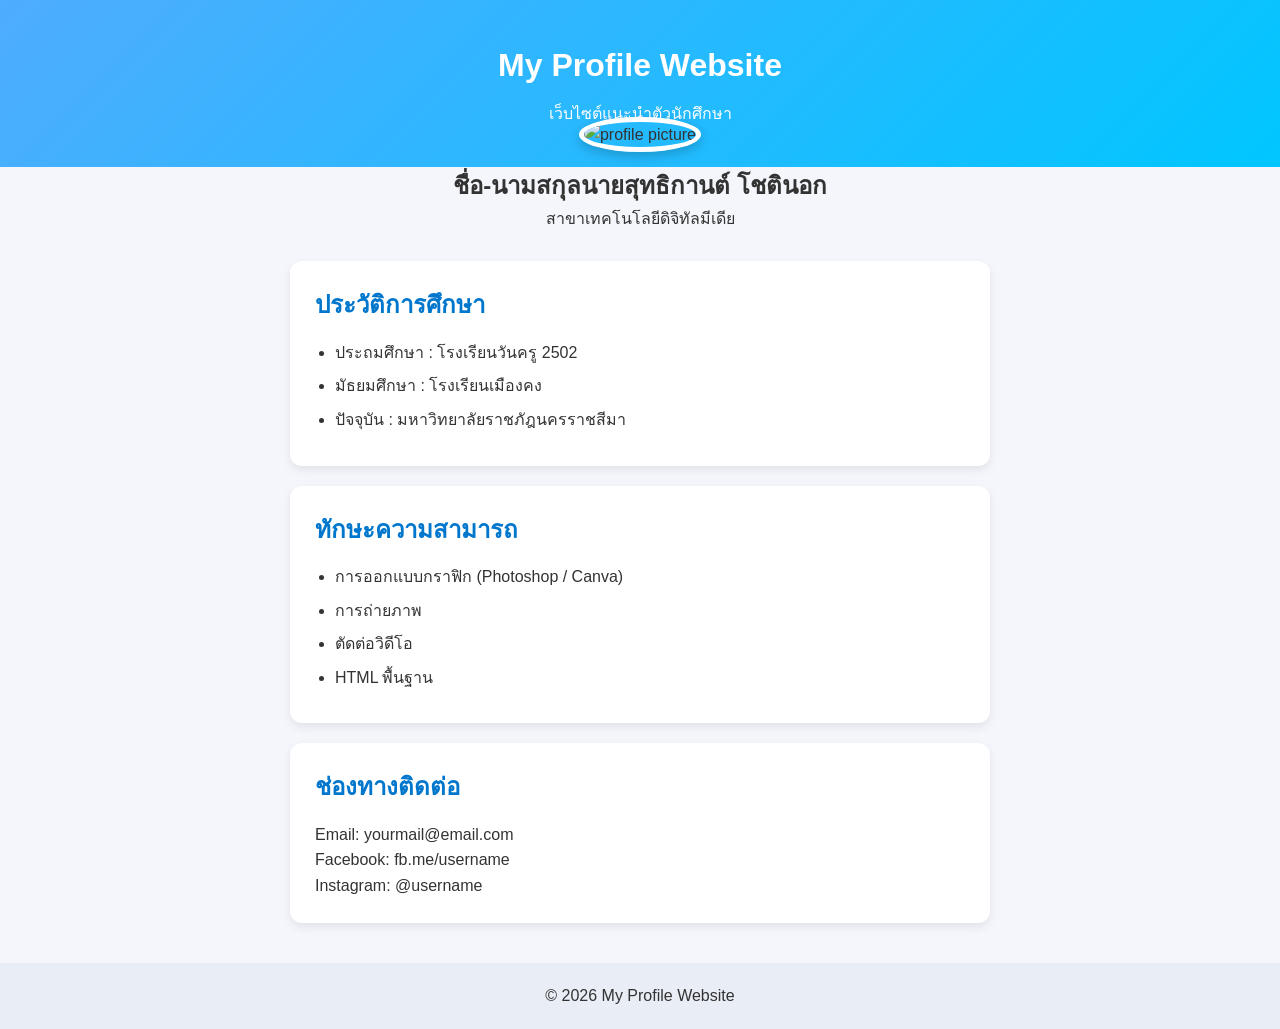
==== index.html @ a9748aa2 "Update and rename indexkub.html to index.html" ====
<!DOCTYPE html>
<html lang="th">
<head>
    <meta charset="UTF-8">
    <meta name="viewport" content="width=device-width, initial-scale=1.0">
    <title>My Profile Website</title>
    <link rel="stylesheet" href="style.css">
</head>

<body>

    <!-- ส่วนหัว -->
    <header>
        <h1>My Profile Website</h1>
        <p>เว็บไซต์แนะนำตัวนักศึกษา</p>
    </header>

    <!-- โปรไฟล์ -->
    <section class="profile">
        <img src="C:\Users\artar\Downloads\1 (2).jpg" alt="profile picture">

        <h2>ชื่อ-นามสกุลนายสุทธิกานต์ โชตินอก</h2>
        <p>สาขาเทคโนโลยีดิจิทัลมีเดีย</p>
    </section>

    <!-- ประวัติ -->
    <section class="card">
        <h2>ประวัติการศึกษา</h2>
        <ul>
            <li>ประถมศึกษา : โรงเรียนวันครู 2502</li>
            <li>มัธยมศึกษา : โรงเรียนเมืองคง</li>
            <li>ปัจจุบัน : มหาวิทยาลัยราชภัฎนครราชสีมา</li>
        </ul>
    </section>

    <!-- ทักษะ -->
    <section class="card">
        <h2>ทักษะความสามารถ</h2>
        <ul>
            <li>การออกแบบกราฟิก (Photoshop / Canva)</li>
            <li>การถ่ายภาพ</li>
            <li>ตัดต่อวิดีโอ</li>
            <li>HTML พื้นฐาน</li>
        </ul>
    </section>

    <!-- ติดต่อ -->
    <section class="card">
        <h2>ช่องทางติดต่อ</h2>
        <p>Email: yourmail@email.com</p>
        <p>Facebook: fb.me/username</p>
        <p>Instagram: @username</p>
    </section>

    <!-- ส่วนท้าย -->
    <footer>
        <p>© 2026 My Profile Website</p>
    </footer>

</body>

</html>
---- style.css ----
/* รีเซ็ตค่าพื้นฐาน */
* {
    margin: 0;
    padding: 0;
    box-sizing: border-box;
}

/* พื้นหลังทั้งเว็บ */
body {
    font-family: Arial, Helvetica, sans-serif;
    background: #f4f6fb;
    color: #333;
    line-height: 1.6;
}

/* ส่วนหัว */
header {
    background: linear-gradient(135deg, #4facfe, #00c6ff);
    color: white;
    text-align: center;
    padding: 40px 20px;
}

header h1 {
    margin-bottom: 10px;
}

/* โปรไฟล์ */
.profile {
    text-align: center;
    margin-top: -50px;
    margin-bottom: 30px;
}

.profile img {
    width: 160px;
    height: 160px;
    border-radius: 50%;
    border: 5px solid white;
    object-fit: cover;
    box-shadow: 0 4px 12px rgba(0,0,0,0.2);
}

.profile h2 {
    margin-top: 15px;
}

/* กล่องเนื้อหา */
.card {
    background: white;
    width: 90%;
    max-width: 700px;
    margin: 20px auto;
    padding: 25px;
    border-radius: 12px;
    box-shadow: 0 4px 10px rgba(0,0,0,0.08);
}

.card h2 {
    margin-bottom: 15px;
    color: #0077cc;
}

.card ul {
    padding-left: 20px;
}

.card li {
    margin-bottom: 8px;
}

/* footer */
footer {
    text-align: center;
    padding: 20px;
    margin-top: 40px;
    background: #e9edf5;
}

/* Responsive มือถือ */
@media (max-width: 600px) {
    header {
        padding: 30px 10px;
    }

    .profile img {
        width: 130px;
        height: 130px;
    }

    .card {
        padding: 18px;
    }
}
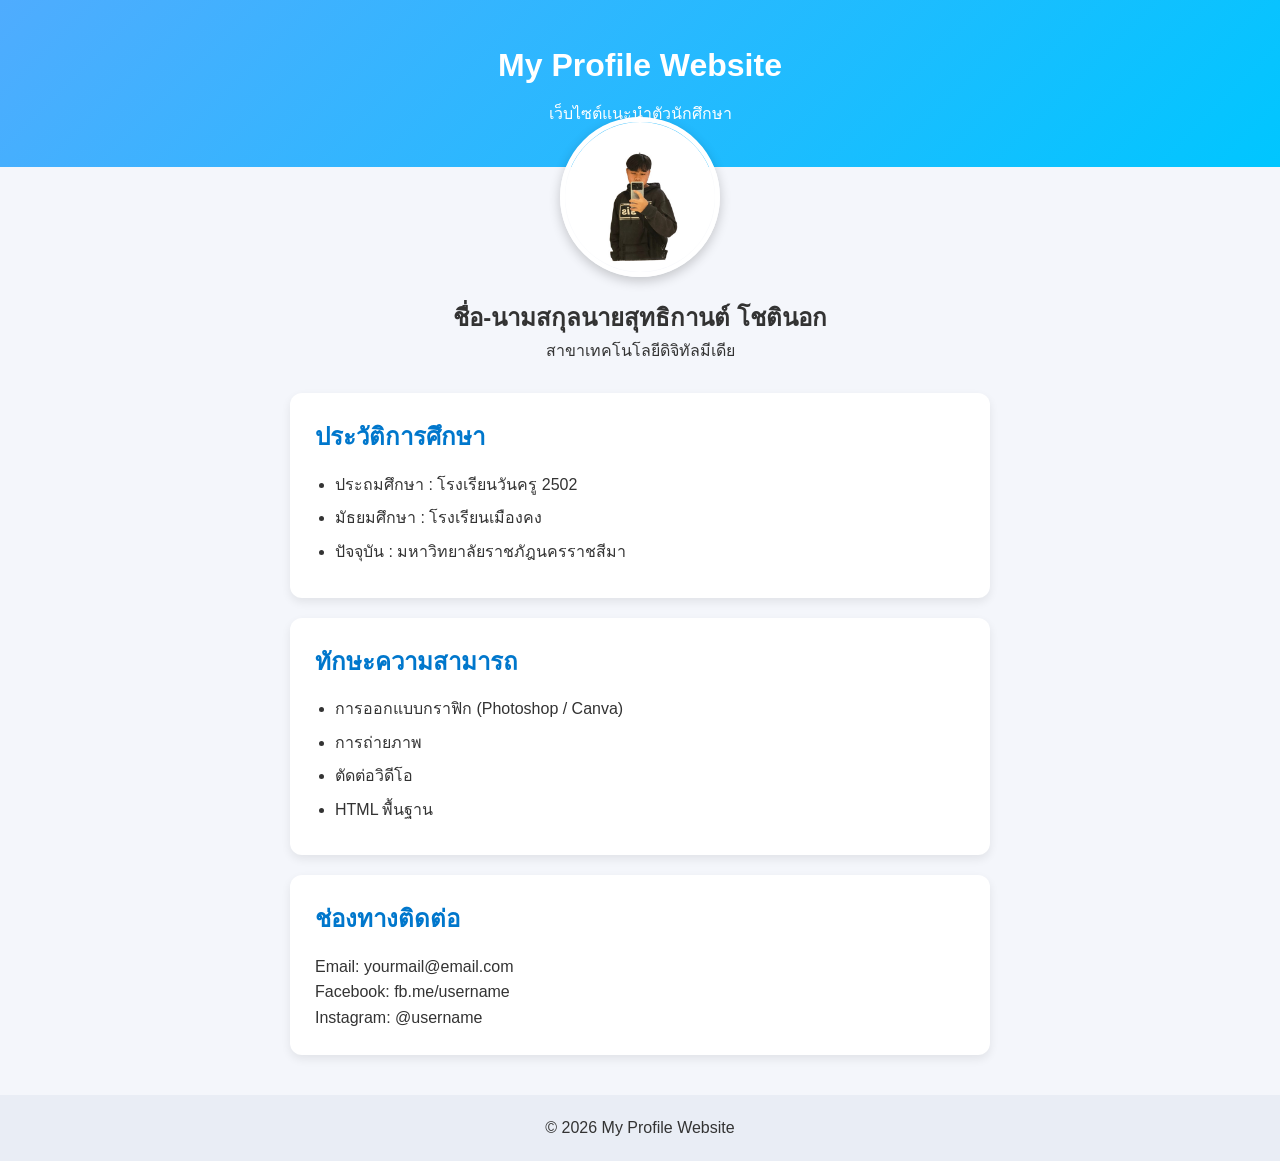
==== commit bcf30858: "Fix image source and clean up HTML entities Updated profile image source to a relative path and remo" ====
--- a/index.html
+++ b/index.html
@@ -17,7 +17,7 @@
 
     <!-- โปรไฟล์ -->
     <section class="profile">
-        <img src="C:\Users\artar\Downloads\1 (2).jpg" alt="profile picture">
+        <img src="1 (2).jpg" alt="profile picture">
 
         <h2>ชื่อ-นามสกุลนายสุทธิกานต์ โชตินอก</h2>
         <p>สาขาเทคโนโลยีดิจิทัลมีเดีย</p>
@@ -62,3 +62,4 @@
 </html>
 
 
+
